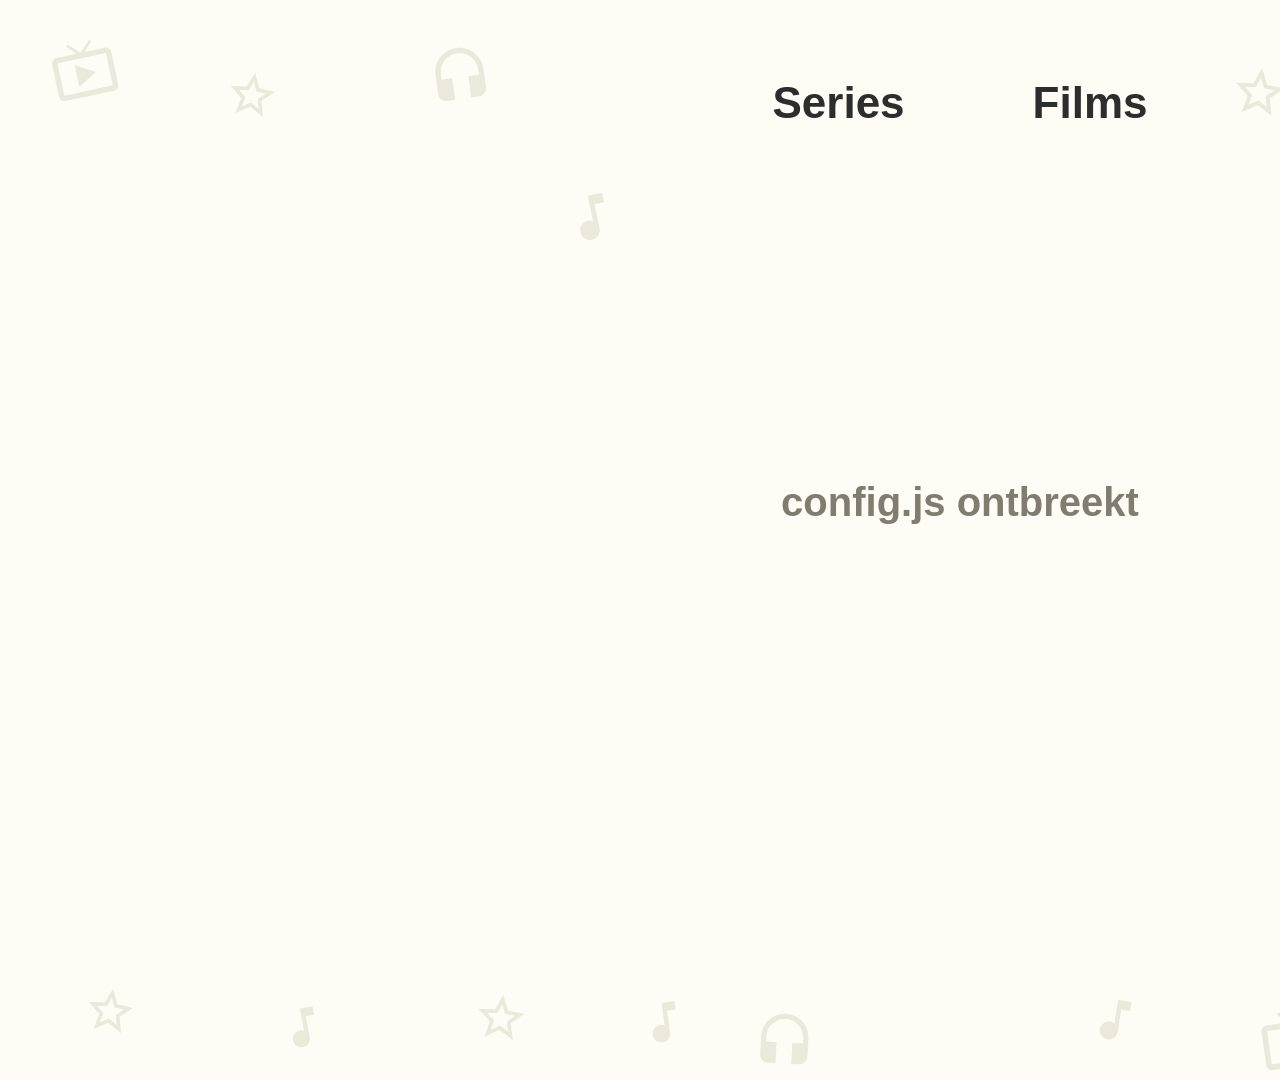
==== app/index.html @ abb864e0 "Back to self-contained TV app; Series/Films tabs; smaller cards with more spacing; local UI preview" ====
<!DOCTYPE html>
<html lang="nl">
<head>
  <meta charset="utf-8">
  <title>Kids TV</title>
  <link rel="stylesheet" href="styles.css">
</head>
<body>
  <div id="home" class="screen">
    <div id="doodles"></div>
    <nav id="tabs" class="tabs">
      <div class="tab" data-tab="series">Series</div>
      <div class="tab" data-tab="movies">Films</div>
    </nav>
    <div class="grid-area"><div id="grid" class="grid"></div></div>
    <div id="message" class="message hidden"></div>
  </div>

  <div id="player" class="screen hidden">
    <video id="video"></video>
    <div id="pause-icon" class="pause-icon hidden">
      <div class="big-button">
        <svg viewBox="0 0 24 24"><path d="M8 5v14l11-7z"/></svg>
      </div>
    </div>
    <div id="controls" class="controls hidden">
      <div id="episode-title" class="episode-title"></div>
      <div class="progress-row">
        <span id="time-current" class="time">0:00</span>
        <div id="progress" class="progress"><div id="progress-fill" class="progress-fill"><i></i></div></div>
        <span id="time-total" class="time">0:00</span>
      </div>
      <div class="buttons">
        <div id="btn-play" class="ctrl-button" data-index="0">
          <svg class="icon-pause" viewBox="0 0 24 24"><path d="M6 19h4V5H6v14zm8-14v14h4V5h-4z"/></svg>
          <svg class="icon-play" viewBox="0 0 24 24"><path d="M8 5v14l11-7z"/></svg>
        </div>
        <div id="btn-next" class="ctrl-button wide" data-index="1">
          <svg viewBox="0 0 24 24"><path d="M6 18l8.5-6L6 6v12zM16 6v12h2V6h-2z"/></svg>
          <span>Volgende</span>
        </div>
      </div>
    </div>
    <div id="spinner" class="spinner hidden"></div>
  </div>

  <script src="config.js"></script>
  <script src="app.js"></script>
</body>
</html>
---- app/styles.css ----
* { box-sizing: border-box; margin: 0; padding: 0; }

html, body {
  width: 1920px;
  height: 1080px;
  overflow: hidden;
  background: #FFFCF5;
  font-family: "Museo Sans", "LG Smart UI", Roboto, Arial, sans-serif;
  color: #2D2D2D;
}

.hidden { display: none !important; }

.screen {
  position: absolute;
  top: 0; left: 0;
  width: 1920px;
  height: 1080px;
}

/* ── Home ───────────────────────────────────────── */

#home {
  display: flex;
  flex-direction: column;
}

.tabs {
  position: relative;
  display: flex;
  justify-content: center;
  padding-top: 64px;
}

.tab {
  margin: 0 20px;
  padding: 14px 44px 18px;
  border-radius: 40px;
  font-size: 44px;
  font-weight: 800;
  color: #2D2D2D;
  border-bottom: 6px solid transparent;
}

.tab.selected { color: #E51B23; }
.tab.selected:not(.focused) { border-radius: 0; border-bottom-color: #E51B23; padding-bottom: 12px; }
.tab.focused { background: #E51B23; color: #fff; transform: scale(1.06); }

.grid-area {
  position: relative;
  flex: 1;
  display: flex;
  align-items: center;
  justify-content: center;
  padding-bottom: 60px;
}

#doodles svg {
  position: absolute;
  fill: #EDE8DC;
}

.grid {
  position: relative;
  display: grid;
  grid-template-columns: repeat(3, 440px);
  grid-gap: 64px 60px;
  justify-content: center;
}

.card {
  position: relative;
  width: 100%;
  padding-top: 66.67%; /* 3:2 */
  border-radius: 32px;
  overflow: hidden;
  background: #EDE8DC;
  box-shadow: 0 10px 22px rgba(90, 75, 54, 0.24);
  transition: transform 0.15s ease, box-shadow 0.15s ease;
}

.card img {
  position: absolute;
  top: 0; left: 0;
  width: 100%;
  height: 100%;
  object-fit: cover;
}

.card .shade {
  position: absolute;
  left: 0; right: 0; bottom: 0;
  height: 110px;
  background: linear-gradient(rgba(0, 0, 0, 0), rgba(0, 0, 0, 0.82));
}

.card .title {
  position: absolute;
  left: 0; right: 0; bottom: 16px;
  text-align: center;
  color: #fff;
  font-size: 40px;
  font-weight: 800;
}

.card.focused {
  transform: scale(1.06);
  box-shadow: 0 0 0 8px #E51B23, 0 16px 34px rgba(90, 75, 54, 0.35);
}

.message {
  position: absolute;
  top: 480px; left: 0; right: 0;
  text-align: center;
  font-size: 40px;
  font-weight: 700;
  color: #817B70;
}

/* ── Player ─────────────────────────────────────── */

#player { background: #000; }

#video {
  width: 1920px;
  height: 1080px;
  background: #000;
}

.pause-icon {
  position: absolute;
  top: 0; left: 0;
  width: 1920px;
  height: 1080px;
  background: rgba(0, 0, 0, 0.3);
  display: flex;
  align-items: center;
  justify-content: center;
}

.big-button {
  width: 260px; height: 260px;
  border-radius: 130px;
  background: rgba(255, 253, 248, 0.95);
  display: flex;
  align-items: center;
  justify-content: center;
}

.big-button svg { width: 170px; height: 170px; fill: #E51B23; margin-left: 18px; }

.controls {
  position: absolute;
  left: 0; right: 0; bottom: 0;
  padding: 140px 90px 60px;
  background: linear-gradient(rgba(0, 0, 0, 0), rgba(0, 0, 0, 0.85));
  color: #fff;
}

.episode-title {
  font-size: 48px;
  font-weight: 800;
  text-shadow: 0 2px 10px rgba(0, 0, 0, 0.6);
}

.progress-row {
  display: flex;
  align-items: center;
  margin-top: 28px;
}

.time {
  width: 150px;
  font-size: 32px;
  font-weight: 700;
}

.time:last-child { text-align: right; }

.progress {
  flex: 1;
  height: 14px;
  margin: 0 24px;
  border-radius: 7px;
  background: rgba(255, 255, 255, 0.3);
}

.progress-fill {
  position: relative;
  height: 14px;
  width: 0;
  border-radius: 7px;
  background: #E51B23;
}

.progress-fill i {
  position: absolute;
  right: -17px; top: -10px;
  width: 34px; height: 34px;
  border-radius: 17px;
  background: #fff;
  opacity: 0;
}

.controls.focus-bar .progress { height: 18px; }
.controls.focus-bar .progress-fill { height: 18px; }
.controls.focus-bar .progress-fill i { opacity: 1; top: -8px; }

.buttons {
  display: flex;
  justify-content: center;
  margin-top: 34px;
}

.ctrl-button {
  height: 110px;
  min-width: 110px;
  margin: 0 18px;
  padding: 0 24px;
  border-radius: 55px;
  background: rgba(255, 255, 255, 0.18);
  display: flex;
  align-items: center;
  justify-content: center;
  transition: transform 0.12s ease;
}

.ctrl-button svg { width: 66px; height: 66px; fill: #fff; }
.ctrl-button span { margin-left: 14px; font-size: 36px; font-weight: 800; }
.ctrl-button.wide { padding: 0 44px 0 34px; }
.ctrl-button.focused { background: #fff; color: #E51B23; transform: scale(1.08); }
.ctrl-button.focused svg { fill: #E51B23; }

.ctrl-button .icon-play { display: none; }
.controls.paused .ctrl-button .icon-play { display: block; }
.controls.paused .ctrl-button .icon-pause { display: none; }

.spinner {
  position: absolute;
  top: 480px; left: 900px;
  width: 120px; height: 120px;
  border-radius: 60px;
  border: 12px solid rgba(255, 255, 255, 0.25);
  border-top-color: #E51B23;
  animation: spin 0.9s linear infinite;
}

@keyframes spin { to { transform: rotate(360deg); } }
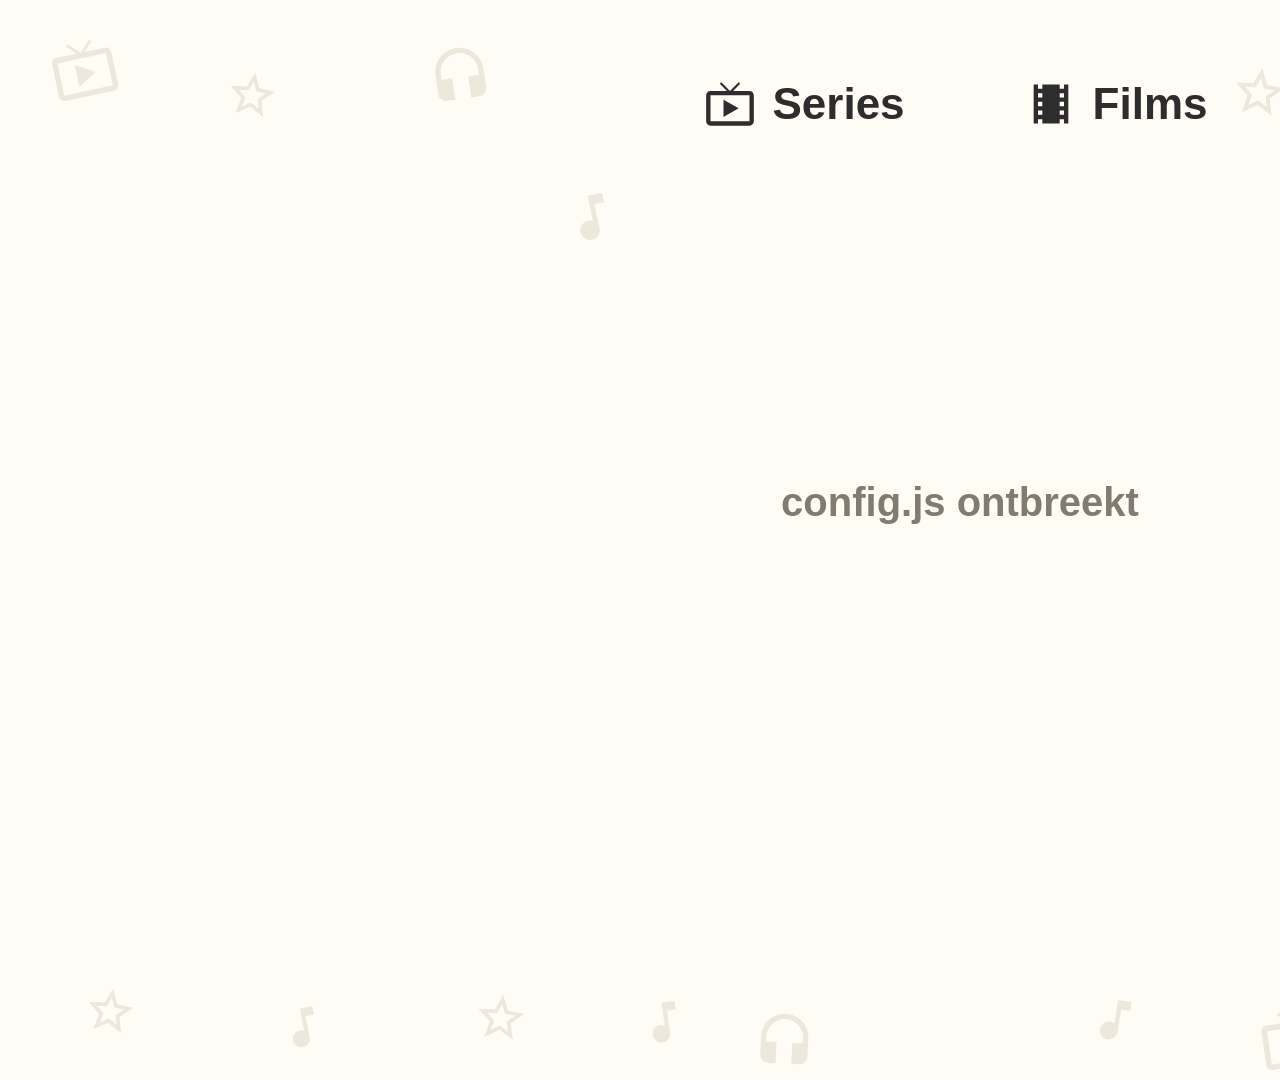
==== commit 81c7f658: "Design pass: series logos on cards, tab icons, stronger focus, episode list with series backdrop and" ====
--- a/app/index.html
+++ b/app/index.html
@@ -9,8 +9,14 @@
   <div id="home" class="screen">
     <div id="doodles"></div>
     <nav id="tabs" class="tabs">
-      <div class="tab" data-tab="series">Series</div>
-      <div class="tab" data-tab="movies">Films</div>
+      <div class="tab" data-tab="series">
+        <svg viewBox="0 0 24 24"><path d="M21 6h-7.59l3.29-3.29L16 2l-4 4-4-4-.71.71L10.59 6H3c-1.1 0-2 .89-2 2v12c0 1.1.9 2 2 2h18c1.1 0 2-.9 2-2V8c0-1.11-.9-2-2-2zm0 14H3V8h18v12zM9 10v8l7-4z"/></svg>
+        <span>Series</span>
+      </div>
+      <div class="tab" data-tab="movies">
+        <svg viewBox="0 0 24 24"><path d="M18 3v2h-2V3H8v2H6V3H4v18h2v-2h2v2h8v-2h2v2h2V3h-2zM8 17H6v-2h2v2zm0-4H6v-2h2v2zm0-4H6V7h2v2zm10 8h-2v-2h2v2zm0-4h-2v-2h2v2zm0-4h-2V7h2v2z"/></svg>
+        <span>Films</span>
+      </div>
     </nav>
     <div class="grid-area"><div id="grid" class="grid"></div></div>
     <div id="message" class="message hidden"></div>
@@ -39,9 +45,24 @@
           <svg viewBox="0 0 24 24"><path d="M6 18l8.5-6L6 6v12zM16 6v12h2V6h-2z"/></svg>
           <span>Volgende</span>
         </div>
+        <div id="btn-episodes" class="ctrl-button wide" data-index="2">
+          <svg viewBox="0 0 24 24"><path d="M3 13h2v-2H3v2zm0 4h2v-2H3v2zm0-8h2V7H3v2zm4 4h14v-2H7v2zm0 4h14v-2H7v2zM7 7v2h14V7H7z"/></svg>
+          <span>Afleveringen</span>
+        </div>
       </div>
     </div>
     <div id="spinner" class="spinner hidden"></div>
+  </div>
+
+  <div id="episodes" class="screen hidden">
+    <img id="ep-bg" class="ep-bg" alt="">
+    <div class="ep-bg-fade"></div>
+    <div class="ep-header">
+      <img id="ep-logo" class="ep-logo hidden" alt="">
+      <div id="ep-series" class="ep-series"></div>
+    </div>
+    <div id="ep-seasons" class="ep-seasons"></div>
+    <div id="ep-list-wrap" class="ep-list-wrap"><div id="ep-list" class="ep-list"></div></div>
   </div>
 
   <script src="config.js"></script>
--- a/app/styles.css
+++ b/app/styles.css
@@ -33,14 +33,18 @@
 }
 
 .tab {
+  display: flex;
+  align-items: center;
   margin: 0 20px;
-  padding: 14px 44px 18px;
+  padding: 14px 44px 18px 36px;
   border-radius: 40px;
   font-size: 44px;
   font-weight: 800;
   color: #2D2D2D;
   border-bottom: 6px solid transparent;
 }
+
+.tab svg { width: 52px; height: 52px; margin-right: 16px; fill: currentColor; }
 
 .tab.selected { color: #E51B23; }
 .tab.selected:not(.focused) { border-radius: 0; border-bottom-color: #E51B23; padding-bottom: 12px; }
@@ -104,8 +108,20 @@
 }
 
 .card.focused {
-  transform: scale(1.06);
-  box-shadow: 0 0 0 8px #E51B23, 0 16px 34px rgba(90, 75, 54, 0.35);
+  transform: scale(1.1) translateY(-6px);
+  box-shadow: 0 0 0 8px #E51B23, 0 26px 48px rgba(90, 75, 54, 0.45);
+  z-index: 1;
+}
+
+.card .logo {
+  -webkit-filter: drop-shadow(0 2px 6px rgba(0, 0, 0, 0.45));
+  filter: drop-shadow(0 2px 6px rgba(0, 0, 0, 0.45));
+  position: absolute;
+  left: 10%; right: 10%; bottom: 14px;
+  height: 96px;
+  background-repeat: no-repeat;
+  background-position: center bottom;
+  background-size: contain;
 }
 
 .message {
@@ -246,3 +262,150 @@
 }
 
 @keyframes spin { to { transform: rotate(360deg); } }
+
+/* ── Episodes (secondary: choose an episode) ───── */
+
+#episodes { background: #FFFCF5; }
+
+.ep-bg {
+  position: absolute;
+  top: 0; left: 0;
+  width: 1920px; height: 1080px;
+  object-fit: cover;
+}
+
+/* Keep our light style: the series artwork shows through on the right, the list stays readable. */
+.ep-bg-fade {
+  position: absolute;
+  top: 0; left: 0;
+  width: 1920px; height: 1080px;
+  background: linear-gradient(90deg, rgba(255, 252, 245, 0.97) 0%, rgba(255, 252, 245, 0.93) 55%, rgba(255, 252, 245, 0.72) 100%);
+}
+
+.ep-logo {
+  display: block;
+  max-height: 110px;
+  max-width: 560px;
+  /* Many logos are white: a soft outline keeps them readable on the light background. */
+  -webkit-filter: drop-shadow(0 0 2px rgba(0, 0, 0, 0.55)) drop-shadow(0 4px 12px rgba(0, 0, 0, 0.3));
+  filter: drop-shadow(0 0 2px rgba(0, 0, 0, 0.55)) drop-shadow(0 4px 12px rgba(0, 0, 0, 0.3));
+}
+
+.ep-header {
+  position: absolute;
+  top: 40px; left: 100px; right: 100px;
+  height: 120px;
+  display: flex;
+  align-items: center;
+}
+
+.ep-series {
+  font-size: 56px;
+  font-weight: 800;
+  color: #2D2D2D;
+}
+
+.ep-seasons {
+  position: absolute;
+  top: 190px; left: 100px;
+  width: 320px;
+}
+
+.ep-season {
+  margin-bottom: 14px;
+  padding: 16px 28px;
+  border-radius: 36px;
+  font-size: 36px;
+  font-weight: 800;
+  color: #817B70;
+}
+
+.ep-season.selected { color: #E51B23; }
+.ep-season.focused { background: #E51B23; color: #fff; }
+
+.ep-list-wrap {
+  position: absolute;
+  top: 170px; bottom: 0;
+  left: 480px; width: 1340px;
+  overflow: hidden;
+}
+
+#episodes.single-season .ep-list-wrap { left: 290px; }
+
+.ep-list {
+  padding: 20px 20px 80px;
+  transition: transform 0.2s ease;
+}
+
+.ep-row {
+  display: flex;
+  align-items: center;
+  height: 212px;
+  margin-bottom: 20px;
+  padding: 16px;
+  border-radius: 30px;
+  transition: transform 0.12s ease, background 0.12s ease;
+}
+
+.ep-row.focused {
+  background: #fff;
+  box-shadow: 0 0 0 8px #E51B23, 0 12px 28px rgba(90, 75, 54, 0.25);
+  transform: scale(1.02);
+}
+
+.ep-thumb {
+  position: relative;
+  flex: none;
+  width: 320px; height: 180px;
+  border-radius: 20px;
+  overflow: hidden;
+  background: #EDE8DC;
+}
+
+.ep-thumb img {
+  width: 100%; height: 100%;
+  object-fit: cover;
+}
+
+.ep-bar {
+  position: absolute;
+  left: 0; right: 0; bottom: 0;
+  height: 10px;
+  background: rgba(0, 0, 0, 0.35);
+}
+
+.ep-bar i {
+  display: block;
+  height: 10px;
+  background: #E51B23;
+}
+
+.ep-check {
+  position: absolute;
+  top: 12px; right: 12px;
+  width: 48px; height: 48px;
+  border-radius: 24px;
+  background: rgba(255, 255, 255, 0.95);
+  display: flex;
+  align-items: center;
+  justify-content: center;
+}
+
+.ep-check svg { width: 34px; height: 34px; fill: #2E9E4F; }
+
+.ep-text { margin-left: 36px; }
+
+.ep-title {
+  font-size: 40px;
+  font-weight: 800;
+  color: #2D2D2D;
+}
+
+.ep-meta {
+  margin-top: 10px;
+  font-size: 30px;
+  font-weight: 700;
+  color: #817B70;
+}
+
+.ep-row.current .ep-meta { color: #E51B23; }
